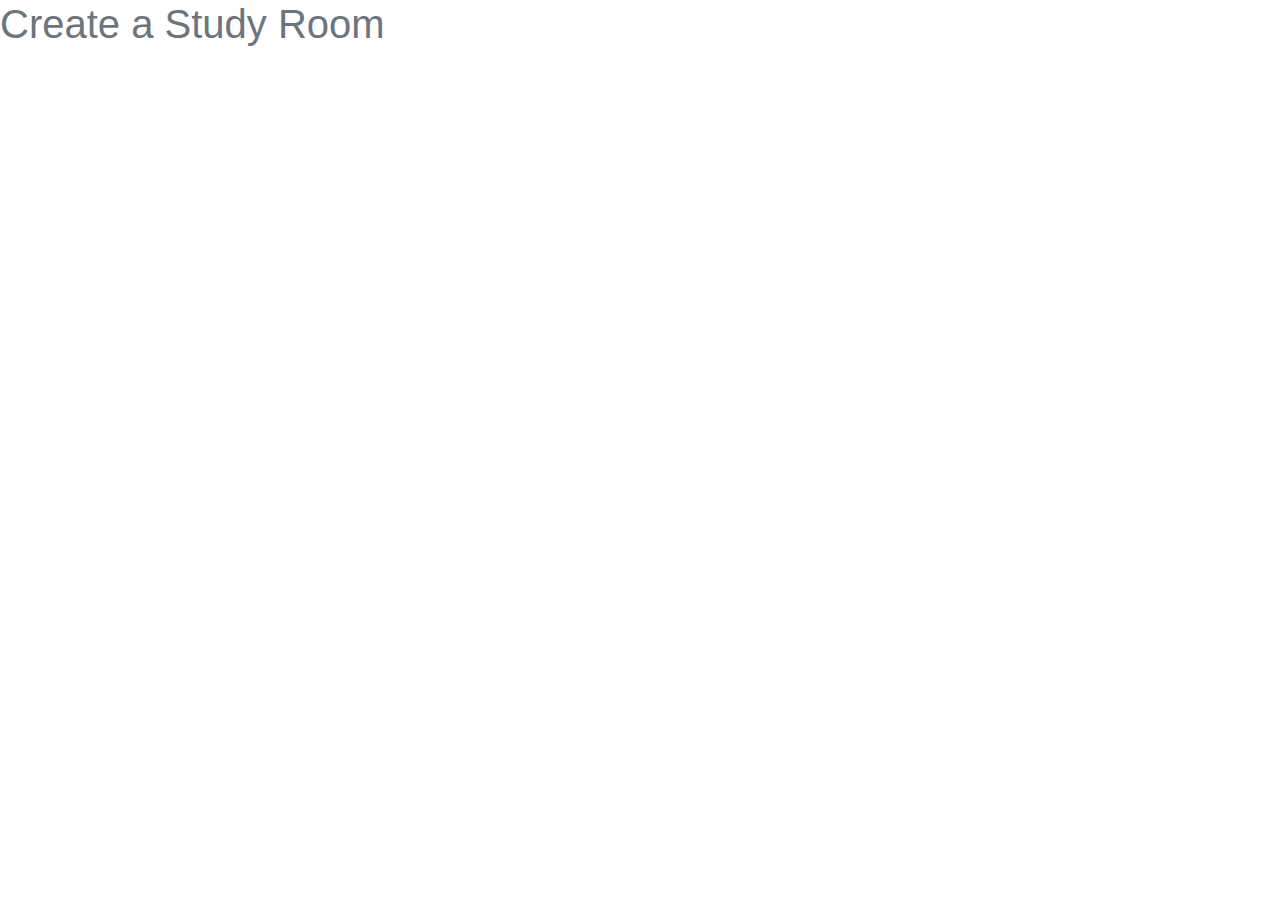
==== create.html @ 9ef7dde2 "Integrated the dynamic table functionality for the dashboard. Also added pagination." ====
<!DOCTYPE html>
<html lang="en">
  <head>
    <meta charset="UTF-8" />
    <meta name="viewport" content="width=device-width, initial-scale=1.0" />
    <meta http-equiv="X-UA-Compatible" content="ie=edge" />
    <title>Create a Study Room</title>
    <link
      rel="stylesheet"
      href="https://stackpath.bootstrapcdn.com/bootstrap/4.3.1/css/bootstrap.min.css"
      integrity="sha384-ggOyR0iXCbMQv3Xipma34MD+dH/1fQ784/j6cY/iJTQUOhcWr7x9JvoRxT2MZw1T"
      crossorigin="anonymous"
    />
  </head>
  <body>
    <h1 class="text-secondary">Create a Study Room</h1>
  </body>
</html>
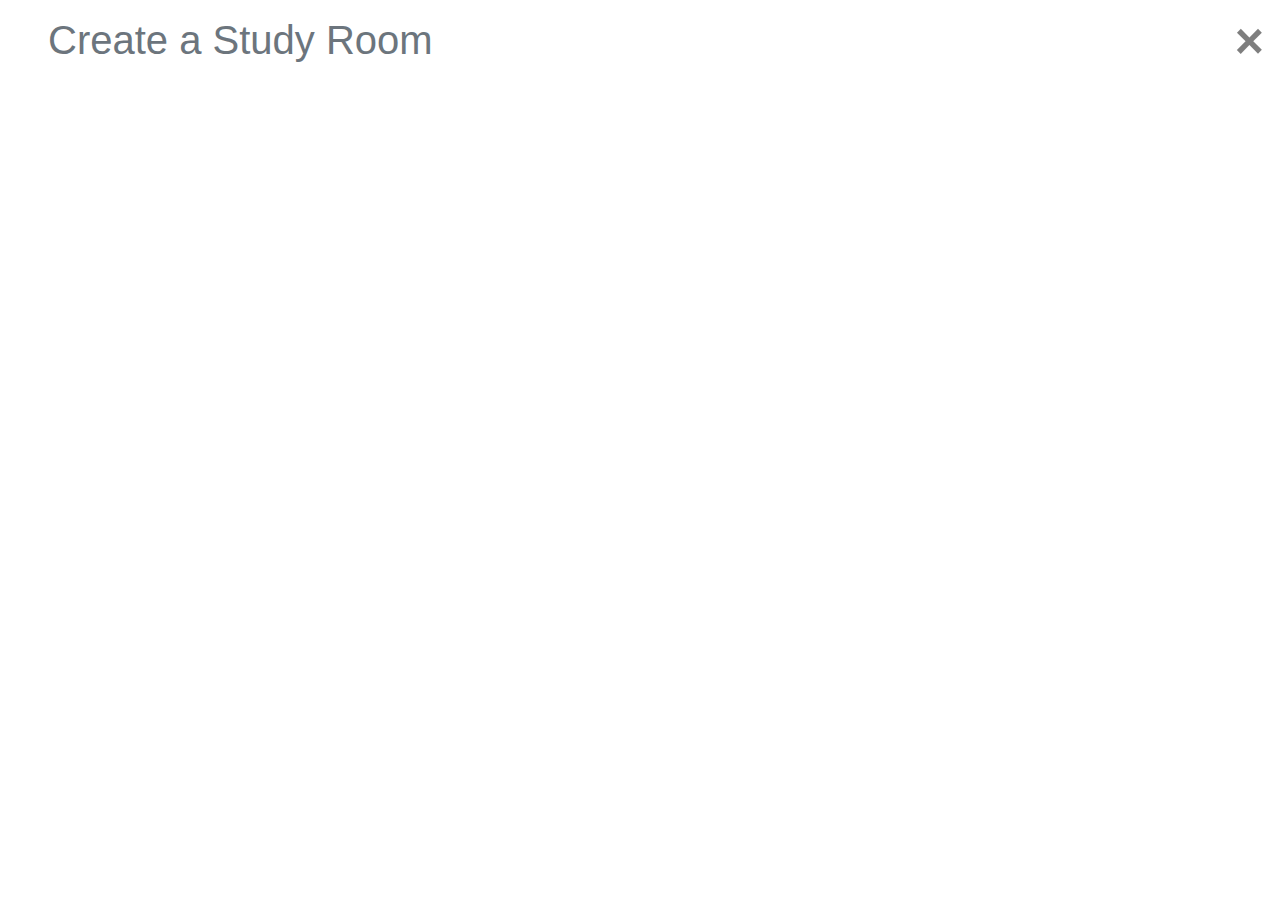
==== commit f7a8594a: "Pagination further developed. Started integrating the search page." ====
--- a/create.html
+++ b/create.html
@@ -13,6 +13,16 @@
     />
   </head>
   <body>
-    <h1 class="text-secondary">Create a Study Room</h1>
+    <button
+      type="button"
+      class="close mr-3"
+      aria-label="Close"
+      src="/index.html"
+      onclick="window.location.href='index.html'"
+    >
+      <span aria-hidden="true" style="font-size: 50px;"">&times;</span>
+    </button>
+    <h1 class="text-secondary ml-5 mt-3">Create a Study Room</h1>
+    <br>
   </body>
 </html>
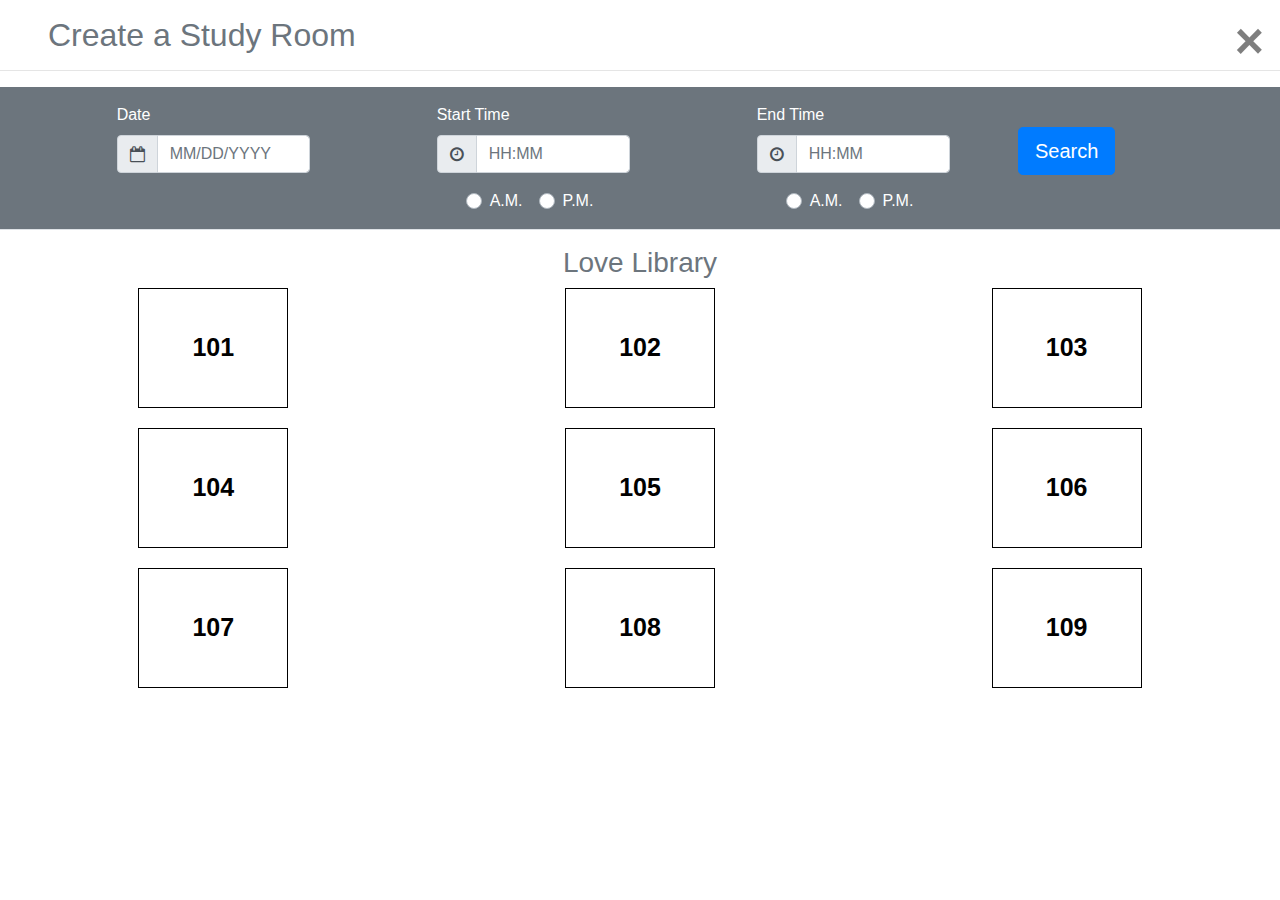
==== commit 5b28356d: "All base pages added" ====
--- a/create.html
+++ b/create.html
@@ -11,7 +11,14 @@
       integrity="sha384-ggOyR0iXCbMQv3Xipma34MD+dH/1fQ784/j6cY/iJTQUOhcWr7x9JvoRxT2MZw1T"
       crossorigin="anonymous"
     />
+    <link
+      rel="stylesheet"
+      href="https://maxcdn.bootstrapcdn.com/font-awesome/4.7.0/css/font-awesome.min.css"
+    />
+    <link rel="stylesheet" href="main.css" />
+    <script type="text/javascript" src="main.js"></script>
   </head>
+
   <body>
     <button
       type="button"
@@ -20,9 +27,182 @@
       src="/index.html"
       onclick="window.location.href='index.html'"
     >
-      <span aria-hidden="true" style="font-size: 50px;"">&times;</span>
+      <span aria-hidden="true" style="font-size: 50px;">&times;</span>
     </button>
-    <h1 class="text-secondary ml-5 mt-3">Create a Study Room</h1>
-    <br>
+    <h2 class=" text-secondary ml-5 mt-3">Create a Study Room</h2>
+    <hr />
+    <div class="container-fluid bg-secondary text-white pt-3">
+      <form>
+        <div class="row border-bottom">
+          <div class="col-1"></div>
+          <div class="col-2">
+            <div class="form-group form-row">
+              <label for="date">Date</label>
+              <div class="input-group">
+                <div class="input-group-prepend">
+                  <div class="input-group-text">
+                    <i class="fa fa-calendar-o"></i>
+                  </div>
+                </div>
+                <input
+                  id="date"
+                  name="date"
+                  placeholder="MM/DD/YYYY"
+                  type="text"
+                  class="form-control"
+                />
+              </div>
+            </div>
+          </div>
+
+          <div class="col-1"></div>
+
+          <div class="col-2">
+            <div class="form-group form-row">
+              <label for="start-time">Start Time</label>
+              <div class="input-group">
+                <div class="input-group-prepend">
+                  <div class="input-group-text">
+                    <i class="fa fa-clock-o"></i>
+                  </div>
+                </div>
+                <input
+                  id="start-time"
+                  name="start-time"
+                  placeholder="HH:MM"
+                  type="text"
+                  class="form-control"
+                />
+              </div>
+            </div>
+
+            <div class="form-group form-row ml-4">
+              <div class="custom-control custom-radio custom-control-inline">
+                <input
+                  name="start-time-latin"
+                  id="start-time-latin_0"
+                  type="radio"
+                  class="custom-control-input"
+                  value="A.M."
+                />
+                <label for="start-time-latin_0" class="custom-control-label"
+                  >A.M.</label
+                >
+              </div>
+              <div class="custom-control custom-radio custom-control-inline">
+                <input
+                  name="start-time-latin"
+                  id="start-time-latin_1"
+                  type="radio"
+                  class="custom-control-input"
+                  value="P.M."
+                />
+                <label for="start-time-latin_1" class="custom-control-label"
+                  >P.M.</label
+                >
+              </div>
+            </div>
+          </div>
+
+          <div class="col-1"></div>
+
+          <div class="col-2">
+            <div class="form-group form-row">
+              <label for="end-time">End Time</label>
+              <div class="input-group">
+                <div class="input-group-prepend">
+                  <div class="input-group-text">
+                    <i class="fa fa-clock-o"></i>
+                  </div>
+                </div>
+                <input
+                  id="end-time"
+                  name="end-time"
+                  placeholder="HH:MM"
+                  type="text"
+                  class="form-control"
+                />
+              </div>
+            </div>
+
+            <div class="form-group form-row ml-4">
+              <div class="custom-control custom-radio custom-control-inline">
+                <input
+                  name="end-time-latin"
+                  id="end-time-latin_0"
+                  type="radio"
+                  class="custom-control-input"
+                  value="A.M."
+                />
+                <label for="end-time-latin_0" class="custom-control-label"
+                  >A.M.</label
+                >
+              </div>
+              <div class="custom-control custom-radio custom-control-inline">
+                <input
+                  name="end-time-latin"
+                  id="end-time-latin_1"
+                  type="radio"
+                  class="custom-control-input"
+                  value="P.M."
+                />
+                <label for="end-time-latin_1" class="custom-control-label"
+                  >P.M.</label
+                >
+              </div>
+            </div>
+          </div>
+
+          <div class="col-2">
+            <div class="form-group form-row d-flex justify-content-center mt-4">
+              <button type="search" class="btn btn-primary btn-lg">
+                Search
+              </button>
+            </div>
+          </div>
+
+          <div class="col-1"></div>
+        </div>
+      </form>
+    </div>
+
+    <div class="container-fluid">
+      <h3 class="text-secondary mt-3 text-center underline">
+        Love Library
+      </h3>
+      <div class="row spacing">
+        <div class="col-md-4 d-flex justify-content-center">
+          <a href="/"><div class="room-box">101</div></a>
+        </div>
+        <div class="col-md-4 d-flex justify-content-center">
+          <a href="/"><div class="room-box">102</div></a>
+        </div>
+        <div class="col-md-4 d-flex justify-content-center">
+          <a href="/"><div class="room-box">103</div></a>
+        </div>
+      </div>
+      <div class="row spacing">
+        <div class="col-md-4 d-flex justify-content-center">
+          <a href="/"><div class="room-box">104</div></a>
+        </div>
+        <div class="col-md-4 d-flex justify-content-center">
+          <a href="/"><div class="room-box">105</div></a>
+        </div>
+        <div class="col-md-4 d-flex justify-content-center">
+          <a href="/"><div class="room-box">106</div></a>
+        </div>
+      </div>
+      <div class="row spacing">
+        <div class="col-md-4 d-flex justify-content-center">
+          <a href="/"><div class="room-box">107</div></a>
+        </div>
+        <div class="col-md-4 d-flex justify-content-center">
+          <a href="/"><div class="room-box">108</div></a>
+        </div>
+        <div class="col-md-4 d-flex justify-content-center">
+          <a href="/"><div class="room-box">109</div></a>
+        </div>
+      </div>
+    </div>
   </body>
 </html>
--- a/main.css
+++ b/main.css
@@ -0,0 +1,18 @@
+.room-box {
+  width: 150px;
+  height: 120px;
+  border: 1px solid black;
+  margin: 0;
+  display: flex;
+  justify-content: center;
+  align-items: center;
+  opacity: 100%;
+}
+
+div > a {
+  text-decoration: none !important;
+  color: black;
+  font-size: 25px;
+  font-weight: bolder;
+  margin-bottom: 20px;
+}
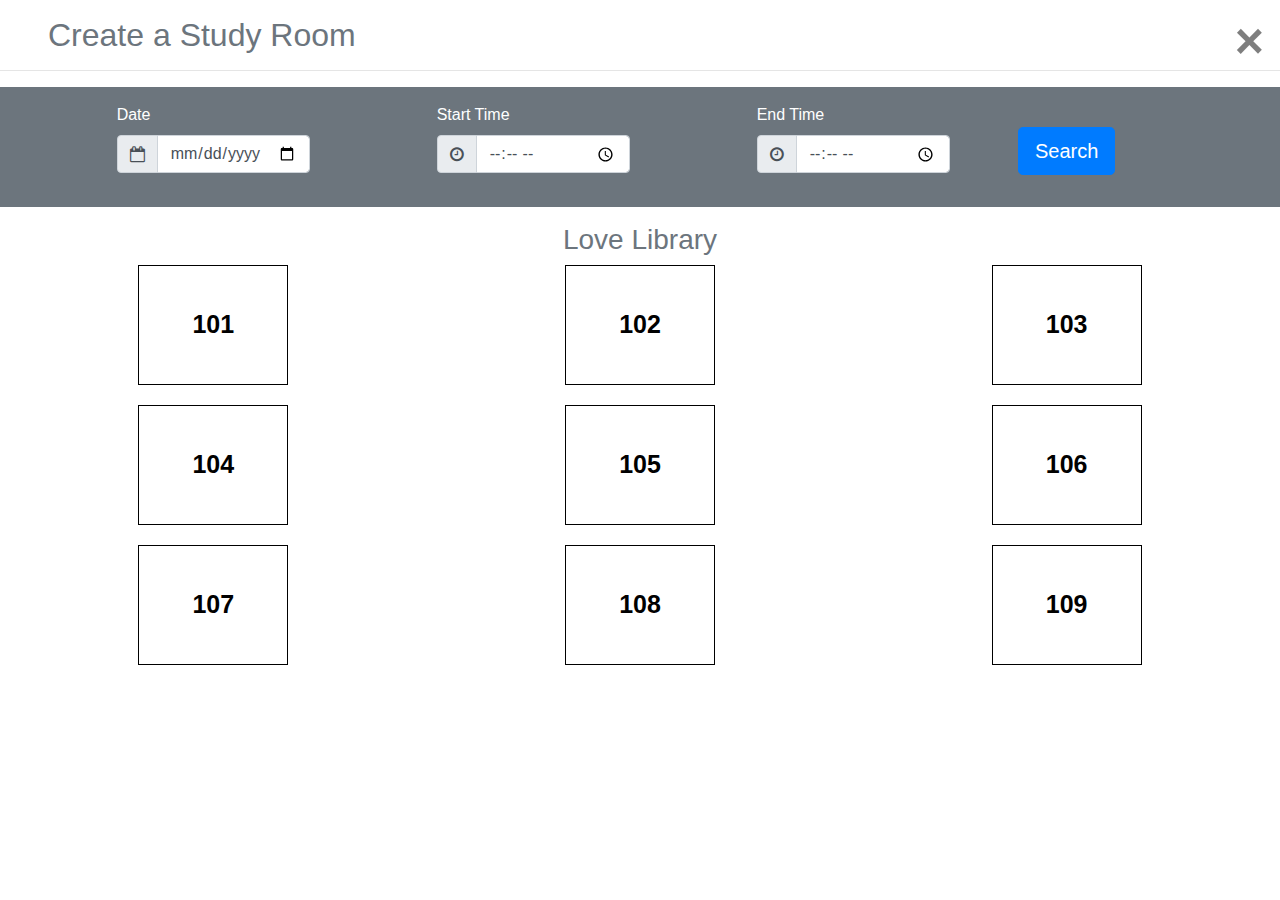
==== commit a1d4550b: "Date and time inputs fixed" ====
--- a/create.html
+++ b/create.html
@@ -31,9 +31,9 @@
     </button>
     <h2 class=" text-secondary ml-5 mt-3">Create a Study Room</h2>
     <hr />
-    <div class="container-fluid bg-secondary text-white pt-3">
+    <div class="container-fluid bg-secondary text-white pt-3 pb-3">
       <form>
-        <div class="row border-bottom">
+        <div class="row">
           <div class="col-1"></div>
           <div class="col-2">
             <div class="form-group form-row">
@@ -44,13 +44,7 @@
                     <i class="fa fa-calendar-o"></i>
                   </div>
                 </div>
-                <input
-                  id="date"
-                  name="date"
-                  placeholder="MM/DD/YYYY"
-                  type="text"
-                  class="form-control"
-                />
+                <input id="date" type="date" class="form-control" />
               </div>
             </div>
           </div>
@@ -69,37 +63,9 @@
                 <input
                   id="start-time"
                   name="start-time"
-                  placeholder="HH:MM"
-                  type="text"
+                  type="time"
                   class="form-control"
                 />
-              </div>
-            </div>
-
-            <div class="form-group form-row ml-4">
-              <div class="custom-control custom-radio custom-control-inline">
-                <input
-                  name="start-time-latin"
-                  id="start-time-latin_0"
-                  type="radio"
-                  class="custom-control-input"
-                  value="A.M."
-                />
-                <label for="start-time-latin_0" class="custom-control-label"
-                  >A.M.</label
-                >
-              </div>
-              <div class="custom-control custom-radio custom-control-inline">
-                <input
-                  name="start-time-latin"
-                  id="start-time-latin_1"
-                  type="radio"
-                  class="custom-control-input"
-                  value="P.M."
-                />
-                <label for="start-time-latin_1" class="custom-control-label"
-                  >P.M.</label
-                >
               </div>
             </div>
           </div>
@@ -118,37 +84,9 @@
                 <input
                   id="end-time"
                   name="end-time"
-                  placeholder="HH:MM"
-                  type="text"
+                  type="time"
                   class="form-control"
                 />
-              </div>
-            </div>
-
-            <div class="form-group form-row ml-4">
-              <div class="custom-control custom-radio custom-control-inline">
-                <input
-                  name="end-time-latin"
-                  id="end-time-latin_0"
-                  type="radio"
-                  class="custom-control-input"
-                  value="A.M."
-                />
-                <label for="end-time-latin_0" class="custom-control-label"
-                  >A.M.</label
-                >
-              </div>
-              <div class="custom-control custom-radio custom-control-inline">
-                <input
-                  name="end-time-latin"
-                  id="end-time-latin_1"
-                  type="radio"
-                  class="custom-control-input"
-                  value="P.M."
-                />
-                <label for="end-time-latin_1" class="custom-control-label"
-                  >P.M.</label
-                >
               </div>
             </div>
           </div>
